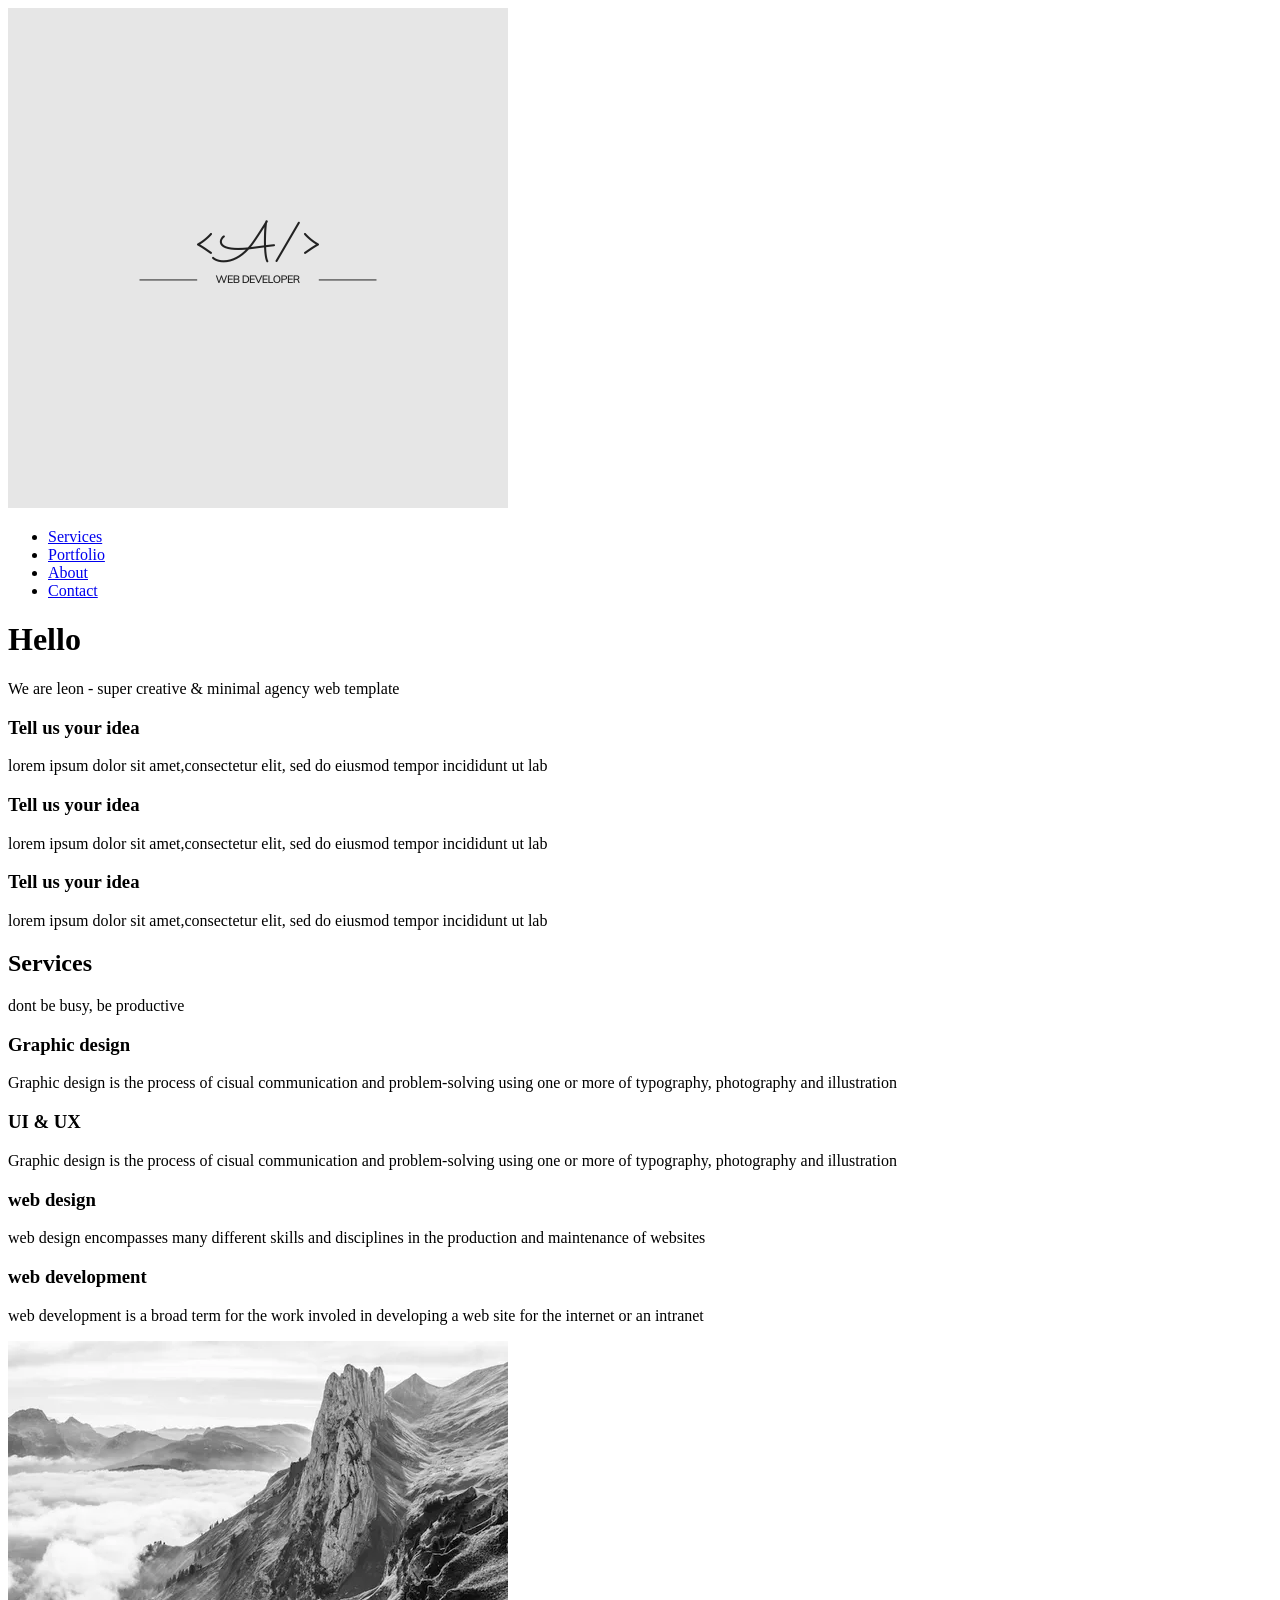
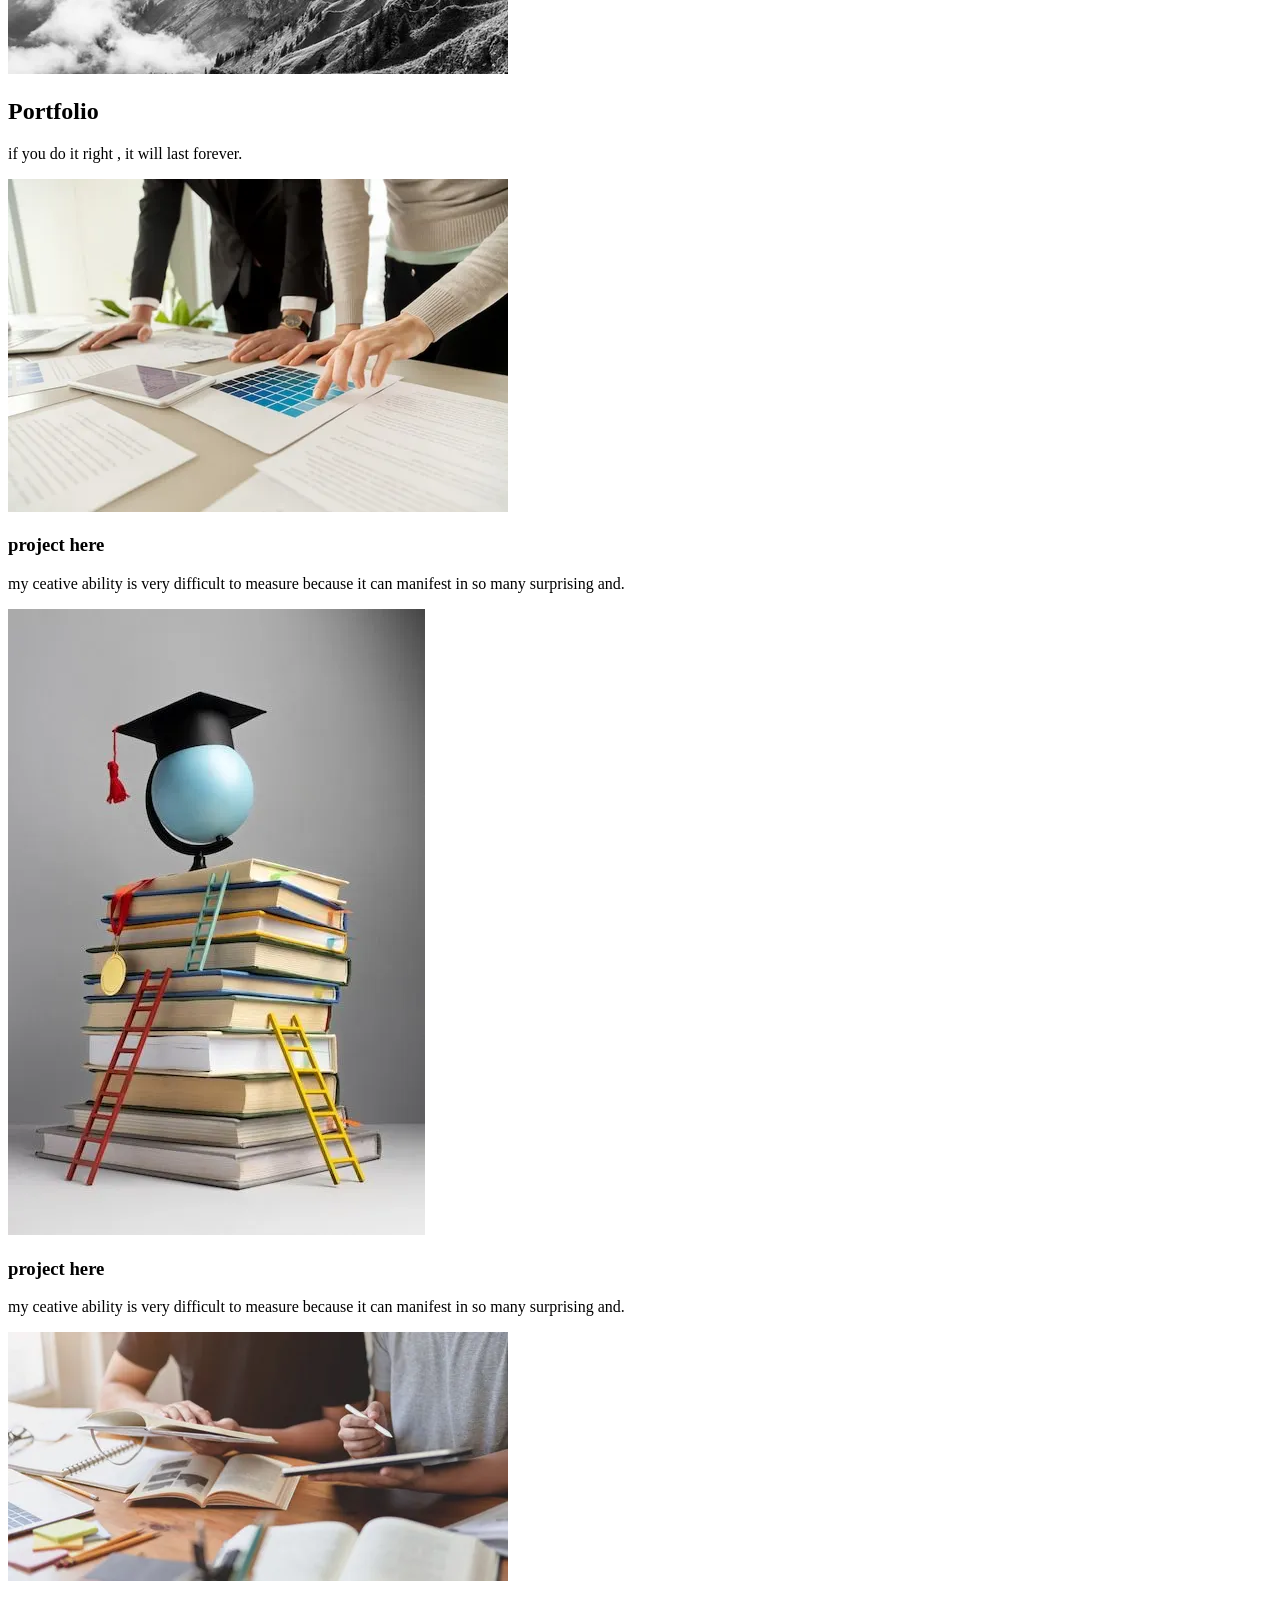
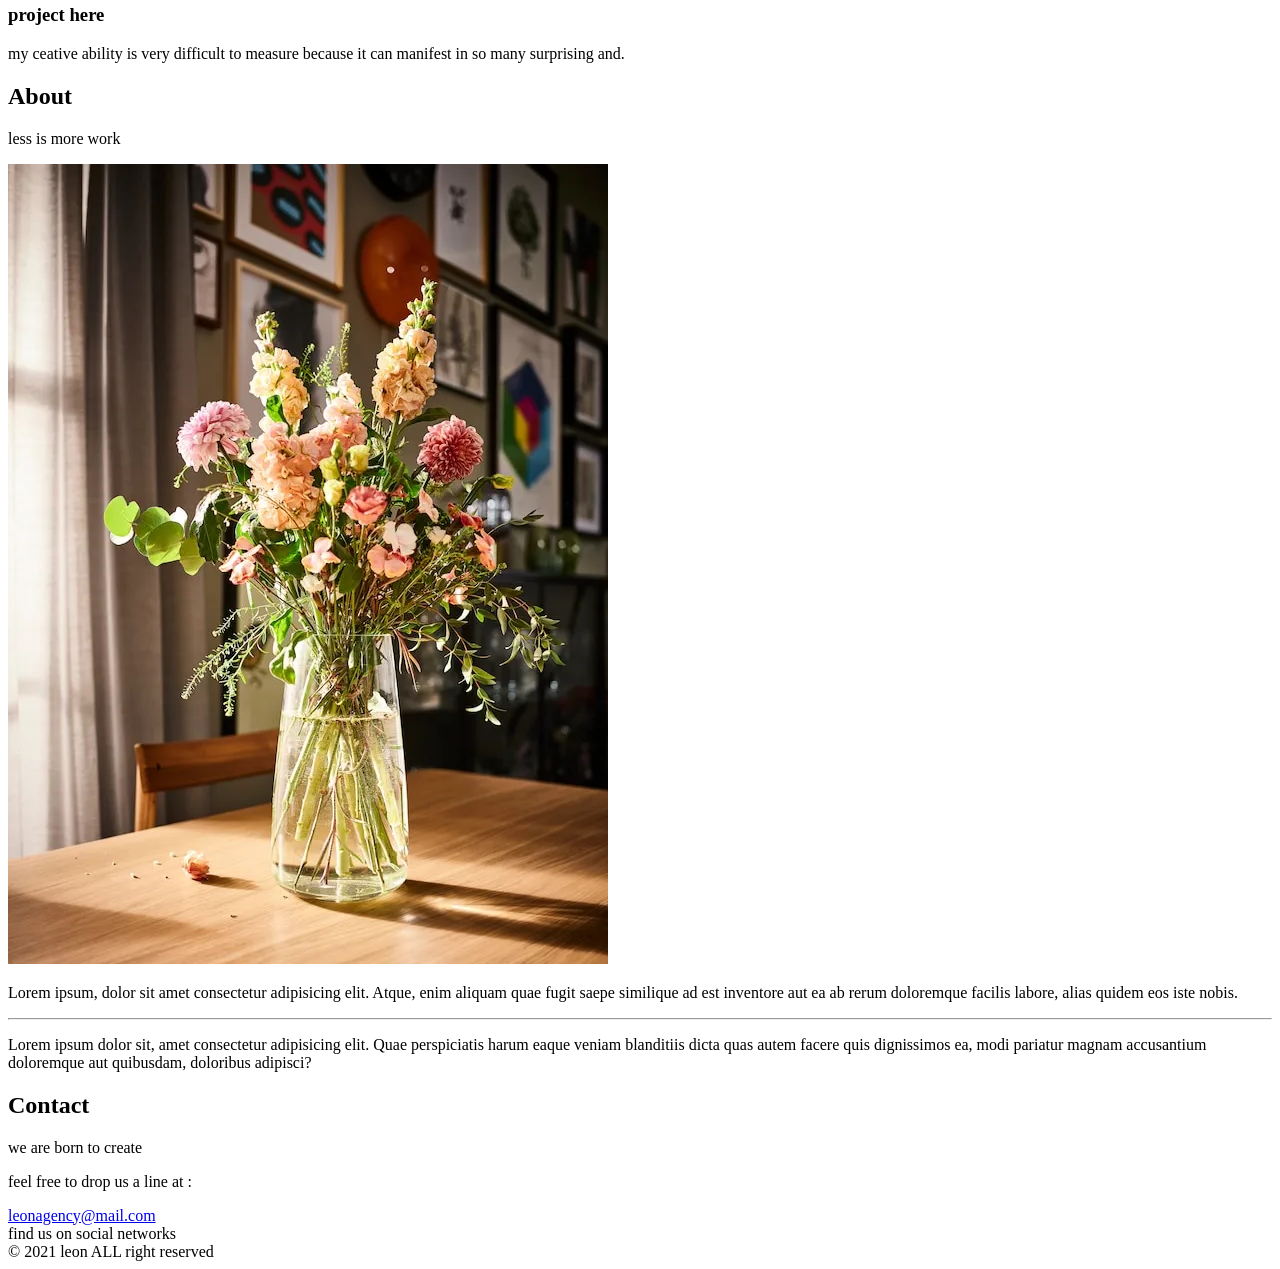
==== index.html @ 274cc2c4 "Update and rename webdesign.html to index.html" ====
<!DOCTYPE html>
<html lang="en">
<head>
    <meta charset="UTF-8">
    <meta name="viewport" content="width=device-width, initial-scale=1.0">
    <title>Leon</title>
    <!--main css file-->
    <link rel="stylesheet" href="css/leon.css">
    <!--render all elements normally-->
    <link rel="stylesheet" href="css/normlize.css">
    <!--fons lib-->
    <link rel="stylesheet" href="css/all.min.css">
    <!-- google font-->
    <link rel="preconnect" href="https://fonts.googleapis.com">
    <link rel="preconnect" href="https://fonts.gstatic.com" crossorigin>
    <link href="https://fonts.googleapis.com/css2?family=Work+Sans:ital,wght@0,100..900;1,100..900&display=swap" rel="stylesheet">
    


</head>

<body>

    <!-- start header -->
    <div class="header">
        <div class="container">
            <img class="logo" src="Images/logo.png" alt="">
            <div class="links">
                <span class="icon">
                    <span></span>
                    <span></span>
                    <span></span>
                </span>
                <ul>
                    <li><a href="#services"> Services</a></li>
                    <li><a href="#portfoilio">Portfolio</a></li>
                    <li><a href="#about">About</a></li>
                    <li><a href="#contact">Contact</a></li>
                </ul>
            </div>
        </div>
    </div>
    <!--end header -->

    <!-- start landing -->

     <div class="landing">
        <div class="intro-text">
            <h1> Hello </h1>
            <p> We are leon - super creative & minimal agency web template</p>
        </div>
     </div>


    <!-- end landing -->
     
    <!-- start features-->
    
     <div class="features">
        <div class="container">
            <div class=" feat">
                <i class="fas fa-magic fa-3x"></i> 
                <h3>Tell us your idea</h3>
                <p>lorem ipsum dolor sit amet,consectetur elit, sed do eiusmod tempor incididunt ut lab</p>
            </div>
            <div class=" feat">
                <i class="fas fa-gem fa-3x"></i> 
                <h3>Tell us your idea</h3>
                <p>lorem ipsum dolor sit amet,consectetur elit, sed do eiusmod tempor incididunt ut lab</p>
            </div>
            <div class=" feat">
                <i class="fas fa-globe-asia fa-3x"></i> 
                <h3>Tell us your idea</h3>
                <p>lorem ipsum dolor sit amet,consectetur elit, sed do eiusmod tempor incididunt ut lab</p>
            </div>
        </div>
     </div>

     


    <!-- end features-->

    <!--  start services  -->

     <div class="services">
        <div class="container">
            <h2 class="special-heading">Services</h2>
            <p>dont be busy, be productive </p>
            <div class="services-content">
                <div class="col">
                    <!--start service-->
                    <div class="srv">
                        <i class="fas fa-palette fa-2x"></i>
                        <div class="text">
                            <h3> Graphic design </h3>
                            <p> Graphic design is the process of cisual communication and problem-solving using one or more of typography, photography and illustration </p>

                        </div>
                    </div>
                    <div class="srv">
                        <i class="fas fa-sketch fa-2x"></i>
                        <div class="text">
                            <h3> UI & UX </h3>
                            <p> Graphic design is the process of cisual communication and problem-solving using one or more of typography, photography and illustration </p>
                         </div>
                    </div>
                    <!--end service-->
                </div>
                <div class="col">
                    <!--start service-->
                    <div class="srv">
                        <i class="fas fa-vector-square fa-2x"></i>
                        <div class="text">
                            <h3> web design </h3>
                            <p> web design encompasses many different skills and disciplines in the production and maintenance of websites </p>

                        </div>
                    </div>
                    <div class="srv">
                        <i class="fas fa-pencil-ruler fa-2x"></i>
                        <div class="text">
                            <h3> web development</h3>
                            <p> web development is a broad term for the work involed in developing a web site for the internet or an intranet</p>
                         </div>
                    </div>
                    <!--end service-->
                </div>
                <div class="col">
                    <div class="image image-colomn">
                        <img src="Images/mmm.png" alt="">
                    </div>
                </div>
            </div>
        </div>
     </div>

    <!--  end services  -->

    <!-- start portfolio -->
     
    <div class="portfolio">
        <div class="container">
            <h2 class="special-heading">Portfolio</h2>
            <p>if you do it right , it will last forever.</p>
            <div class="portfolio-content">
                <div class="card">
                    <img src="Images/portfolio-3.png" alt="">
                    <div class="info">
                        <h3>project here</h3>
                        <p> my ceative ability is very difficult to measure because it can manifest in so many surprising and.</p>
                    </div>
                </div>
                <div class="card">
                    <img src="Images/portfolio-2.png" alt="">
                    <div class="info">
                        <h3>project here</h3>
                        <p> my ceative ability is very difficult to measure because it can manifest in so many surprising and.</p>
                    </div>
                </div>
                <div class="card">
                    <img src="Images/portfolio-1.png" alt="">
                    <div class="info">
                        <h3>project here</h3>
                        <p> my ceative ability is very difficult to measure because it can manifest in so many surprising and.</p>
                    </div>
                </div>
            </div>
        </div>
     </div>

    <!-- end portfolio -->

    <!-- start about -->
     
    <div class="about">
        <div class="container">
            <h2 class="special-heading">About</h2>
            <p>less is more work </p>
            <div class="about-content">
                <div class="image">
                    <img src="Images/about-1.png" alt="">
                </div>
                <div class="text">
                    <p>Lorem ipsum, dolor sit amet consectetur adipisicing elit. Atque, enim aliquam quae fugit saepe similique ad est inventore aut ea ab rerum doloremque facilis labore, alias quidem eos iste nobis.</p>
                    <hr />
                    <p>Lorem ipsum dolor sit, amet consectetur adipisicing elit. Quae perspiciatis harum eaque veniam blanditiis dicta quas autem facere quis dignissimos ea, modi pariatur magnam accusantium doloremque aut quibusdam, doloribus adipisci?</p> 
                </div>


            </div>
        </div>
     </div>

    <!-- end about -->

    <!-- start contact -->
    <div class="contact">
        <div class="container">
            <h2 class="special-heading">Contact</h2>
            <p>we are born to create  </p>
            <div class="info">
                <p class="label">feel free to drop us a line at : </p>
                <a href="milto:leonagency@mail.com?subject=contact" class="link">leonagency@mail.com</a>
                <div class="social">
                    find us on social networks
                    <i class="fab fa-youtube"></i>
                    <i class="fab fa-facebook-f"></i>
                    <i class="fab fa-twitter"></i>

                </div>

            </div>
        </div>
     </div>
     <!-- end contact -->

     <!-- start footer -->
     <div class="footer">
        &copy; 2021 <span>leon</span> ALL right reserved
     </div>
      <!-- start footer -->
</body>
</html>
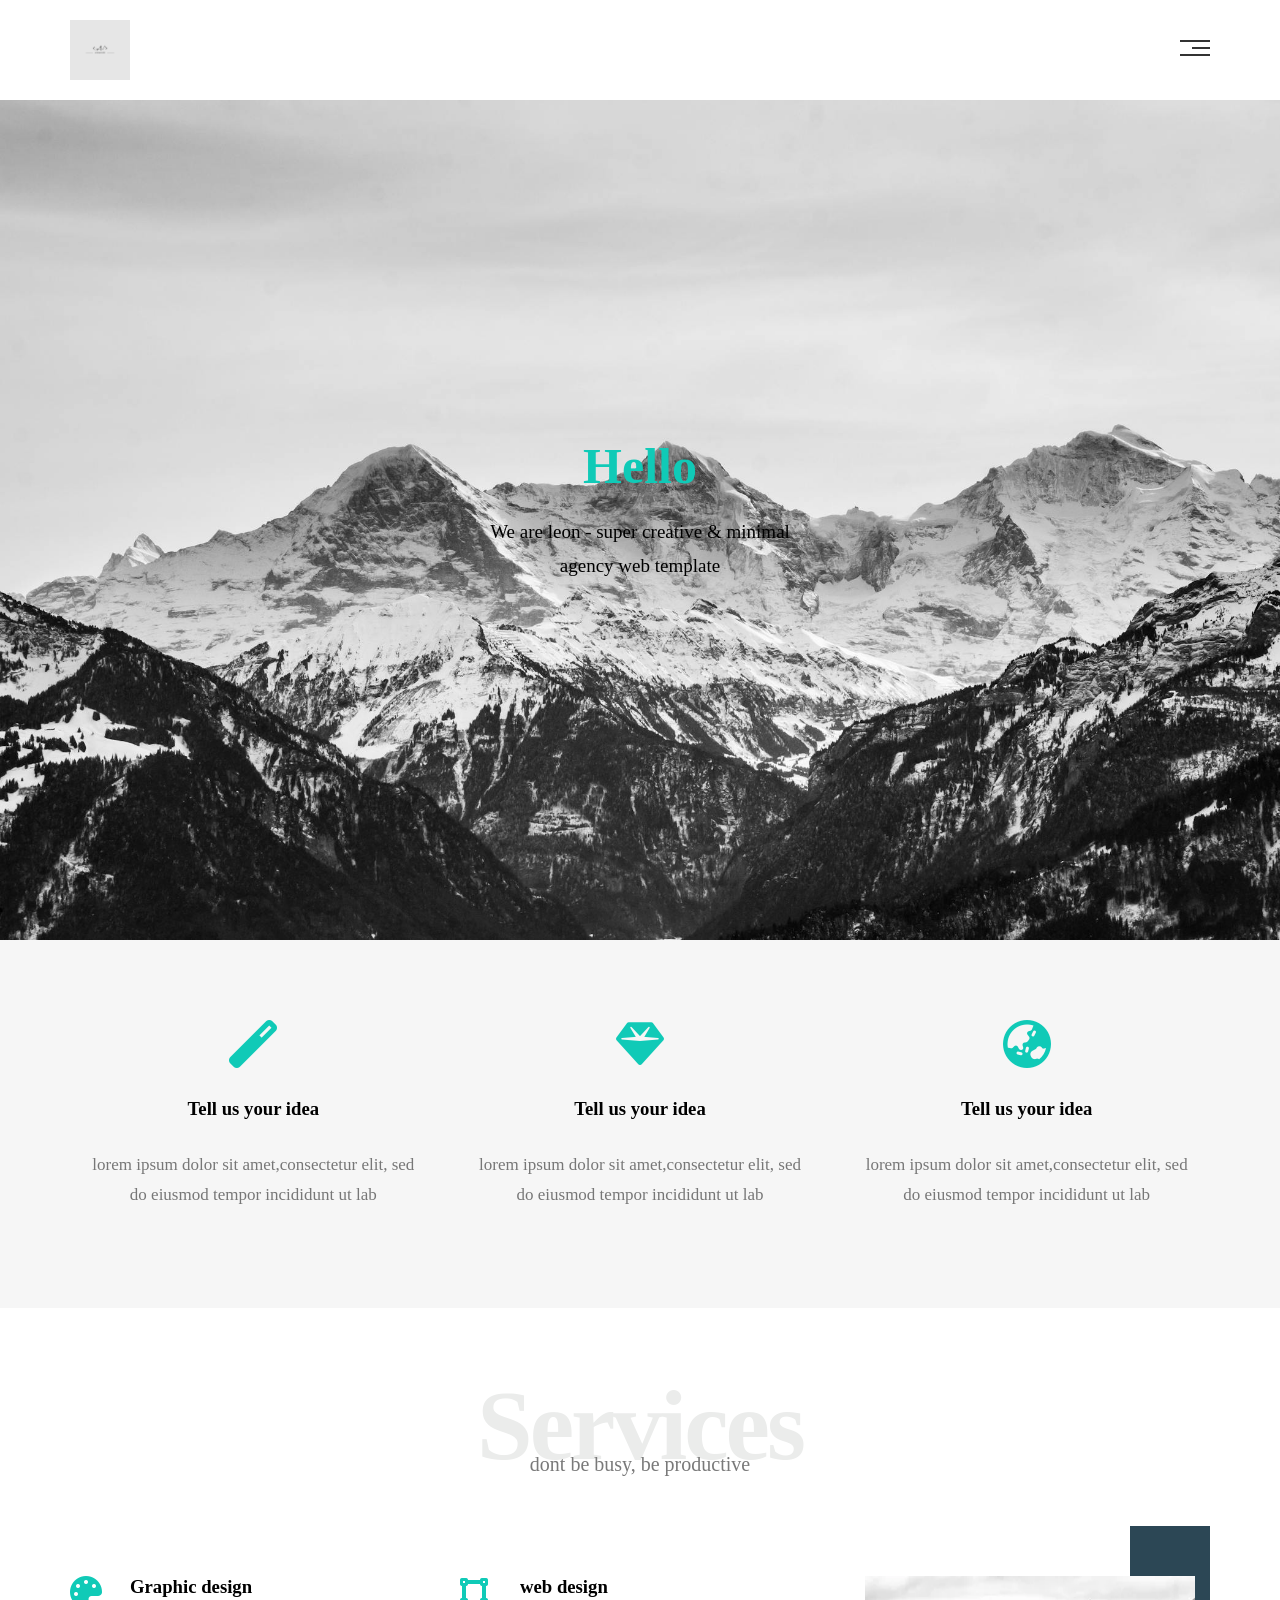
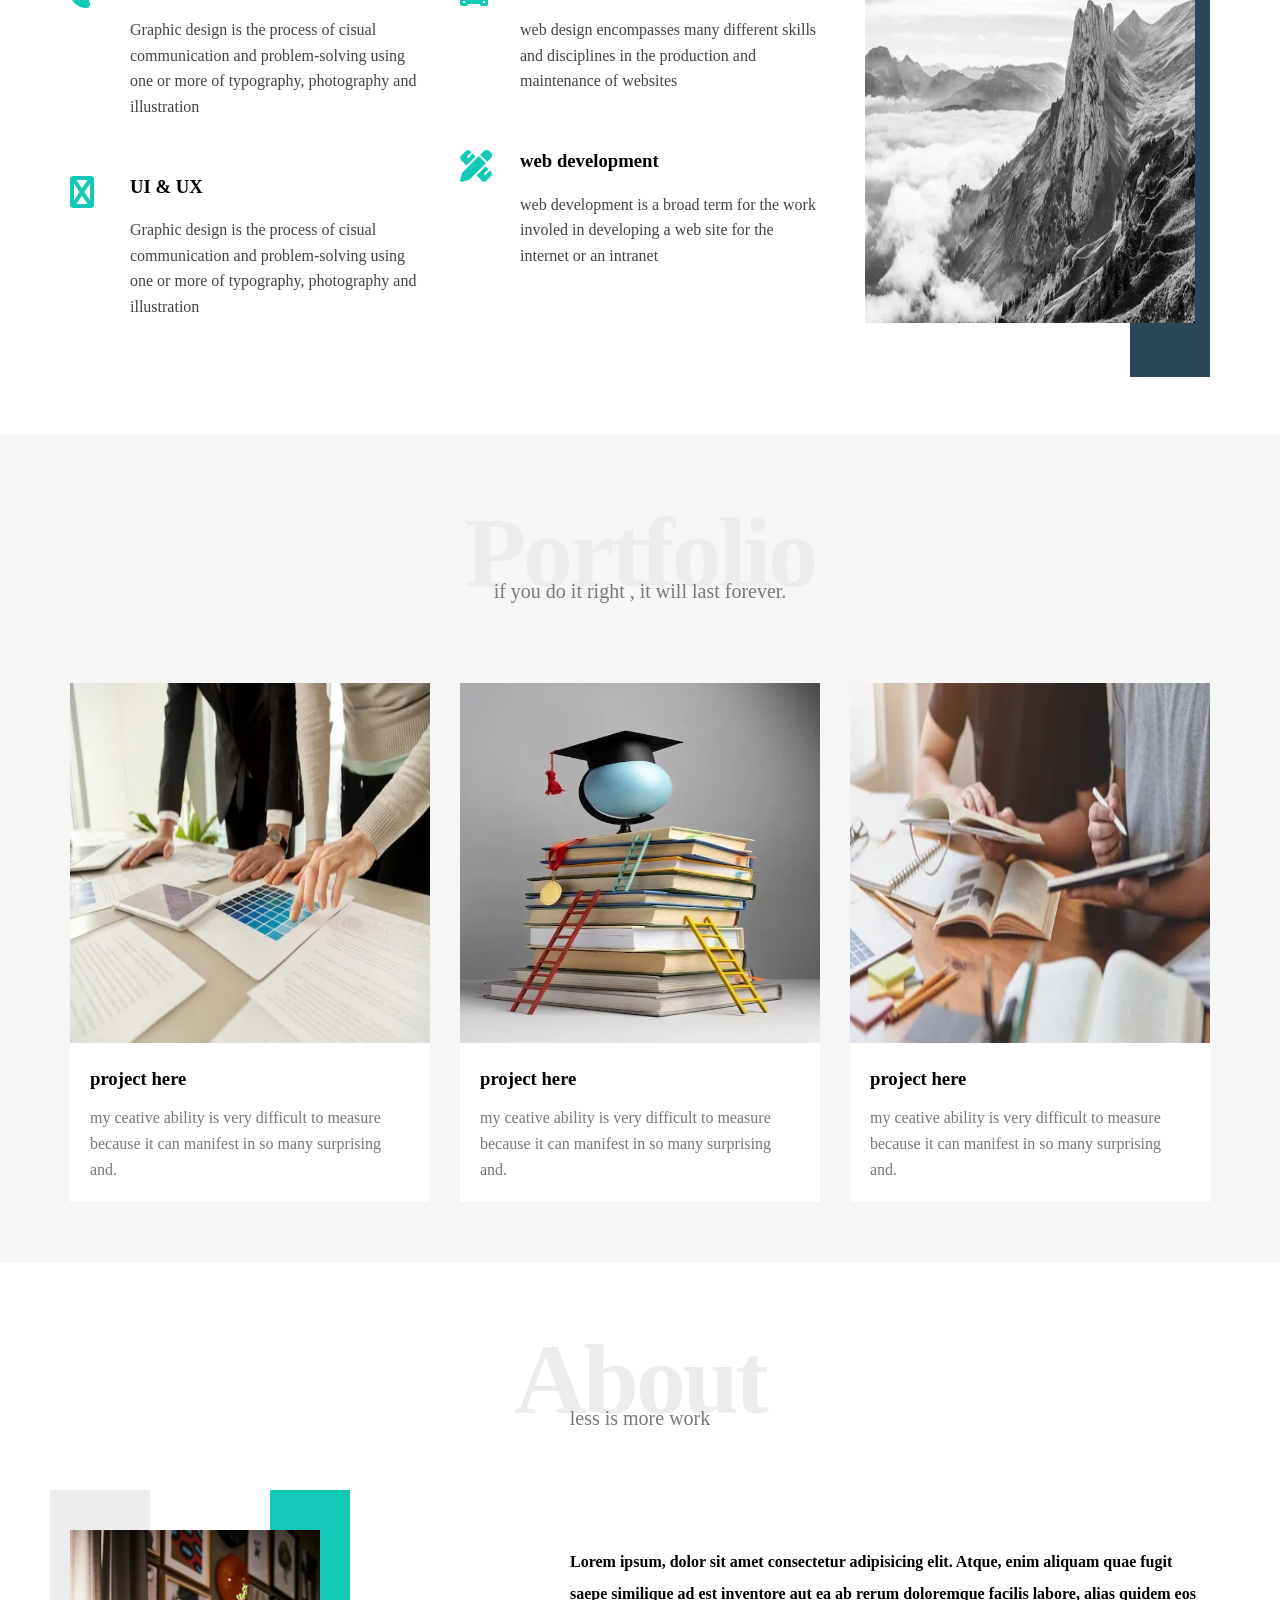
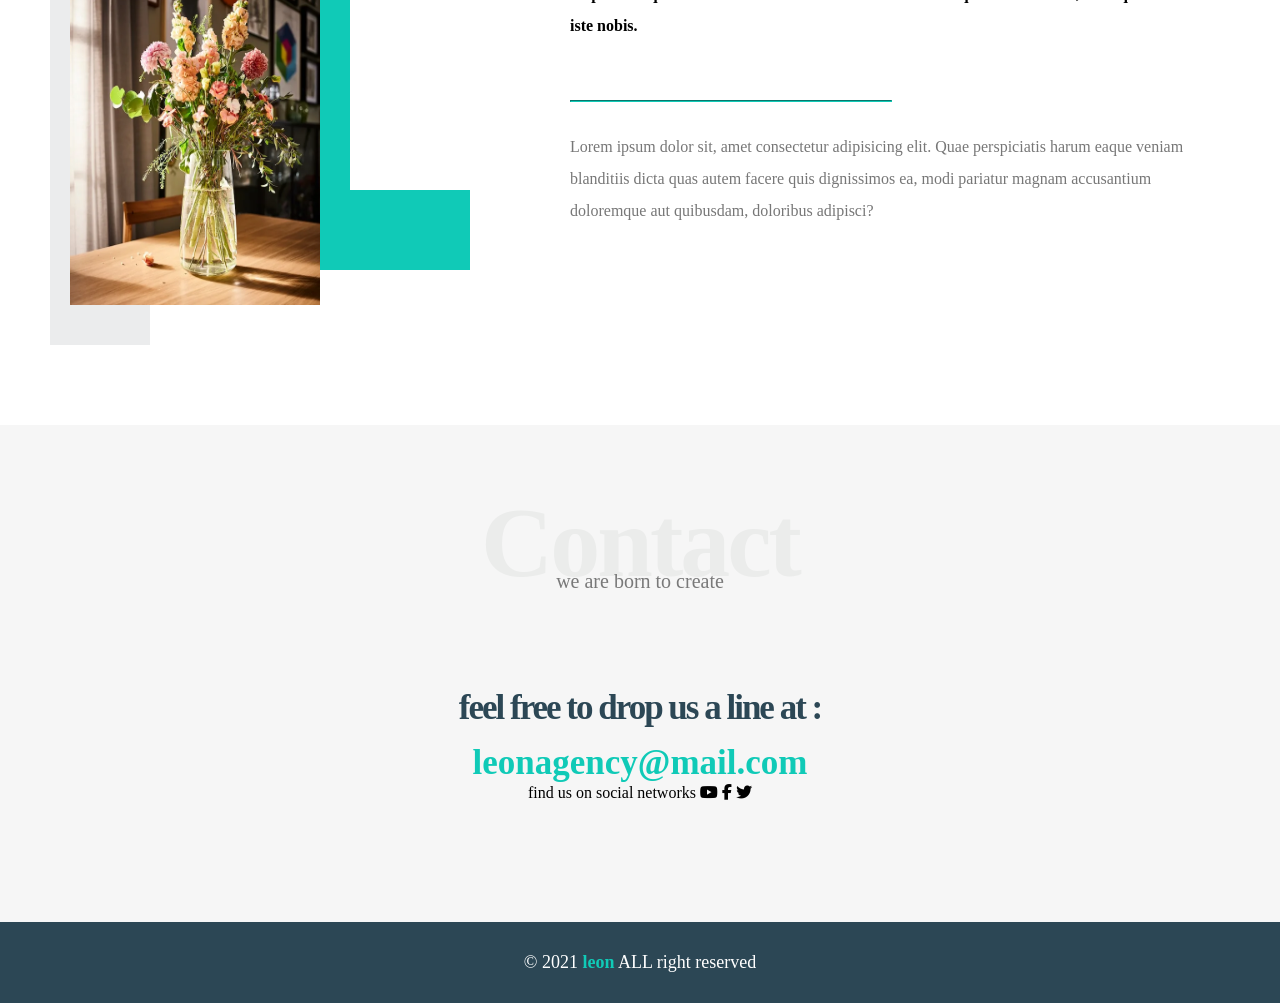
==== commit 49030e16: "Update index.html" ====
--- a/index.html
+++ b/index.html
@@ -5,11 +5,11 @@
     <meta name="viewport" content="width=device-width, initial-scale=1.0">
     <title>Leon</title>
     <!--main css file-->
-    <link rel="stylesheet" href="css/leon.css">
+    <link rel="stylesheet" href="CSS/leon.css">
     <!--render all elements normally-->
-    <link rel="stylesheet" href="css/normlize.css">
+    <link rel="stylesheet" href="CSS/normlize.css">
     <!--fons lib-->
-    <link rel="stylesheet" href="css/all.min.css">
+    <link rel="stylesheet" href="CSS/all.min.css">
     <!-- google font-->
     <link rel="preconnect" href="https://fonts.googleapis.com">
     <link rel="preconnect" href="https://fonts.gstatic.com" crossorigin>
--- a/CSS/leon.css
+++ b/CSS/leon.css
@@ -0,0 +1,512 @@
+:root{
+  --main-color: #10cab7;
+  --secondary-color: #2c4755;
+  --section-padding: 60px;
+
+}
+/* global rules */
+* {
+    -webkit-box-sizing: border-box;
+    -moz-box-sizing: border-box;
+    box-sizing: border-box;
+}
+
+body{
+  font-family: "Work Sans", serif;
+}
+ /* end rules */
+
+ .container{
+  padding-left: 15px;
+  padding-right: 15px;
+  margin-left: auto;
+  margin-right: auto;
+  
+ }
+
+/* small */
+@media (min-width:768px){
+  .container{
+    width: 750px;
+  }
+ }
+
+/* medium */
+@media (min-width:992px){
+  .container{
+    width: 970px;
+  }
+ }
+ 
+/* large */ 
+@media (min-width:1200px){
+  .container{
+    width: 1170px;
+  }
+ }
+/*end  global rules */
+
+/* start components*/
+
+.special-heading{
+  color: #ebeceb;
+  font-size: 100px;
+  text-align: center;
+  font-weight: 800;
+  letter-spacing: -3px;
+  margin: 0;
+}
+
+.special-heading + p {
+  margin : -30px 0 0 ;
+  font-size: 20px;
+  text-align: center;
+  color: #797979;
+
+}
+@media (max-width:767px){
+  .special-heading {
+    font-size: 60px;
+ }
+ .special-heading + p {
+  margin-top: -20px;
+ }
+}
+
+
+
+/* end  components*/
+/* start header */
+
+.header{
+  padding:20px;
+}
+
+.header .container{
+  display : flex ;
+  justify-content: space-between;
+  align-items: center;
+}
+.header .logo {
+  width:60px;
+}
+.header .links{
+  position: relative;
+}
+.header .links:hover .icon span:nth-child(2){
+  width: 100%;
+}
+.header .links .icon{
+  width: 30px;
+  display: flex;
+  flex-wrap: wrap;
+  justify-content: flex-end;
+}
+.header .links .icon span {
+  background-color: #333;
+  margin-bottom: 5px;
+ 
+  
+}
+.header .links .icon span:first-child{
+  height: 2px;
+  width: 100%;
+}
+
+.header .links .icon span:nth-child(2){
+  height: 2px;
+  width : 60%;
+  transition: 0.3s;
+}
+
+.header .links .icon span:last-child{
+  height: 2px;
+  width: 100%;
+
+}
+.header .links ul {
+
+  list-style: none;
+  margin: 0;
+  padding: 0;
+  background-color: #F6F6F6;
+  position: absolute;
+  right: 0;
+  min-width: 200px;
+  top: calc(100% + 15px);
+  display: none; 
+  z-index: 1;
+
+}
+
+.header .links ul::before{
+  content: "";
+  border-width: 10px;
+  border-style: solid;
+  border-color: transparent transparent #f6f6f6 transparent;
+  position: absolute;
+  right: 5px;
+  top: -19px;
+}
+.header .links:hover  ul {
+
+  display: block;
+
+}
+
+.header .links ul li a {
+  display: block;
+  padding: 15px;
+  text-decoration: none;
+  color: #333;
+  transition: 0.3s;
+}
+.header .links ul li a:hover {
+  padding-left: 25px ;
+
+}
+.header .links ul li:not(:last-child) a {
+  border-bottom: 1px solid;
+}
+
+/* end header */
+
+/* start landing */ 
+
+.landing{
+  background-image: url(../Images/mounte.png);
+  background-size: cover;
+  height: calc(100vh - 60px);
+  position: relative;
+}
+.landing .intro-text{
+
+  position: absolute;
+    left: 50%;
+    top: 50%;
+    text-align: center;
+    transform: translate(-50%, -50%);
+    width: 320px;
+    max-width: 100%;
+}
+
+
+
+.landing .intro-text h1 {
+  margin: 0;
+  font-weight: bold;
+  font-size: 50px;
+  color: var(--main-color);
+}
+
+.landing .intro-text p {
+  font-size: 19px;
+  line-height: 1.8;
+  
+
+}
+/* end landing */ 
+
+
+ /*start features*/
+
+.features{
+  padding-top:  var(--section-padding);
+  padding-bottom:  var(--section-padding);
+  background-color: #F6F6F6;
+}
+
+.features .container{
+  display: grid;
+  grid-template-columns: repeat(auto-fill,minmax(300px,1fr));
+  grid-gap: 20px;
+}
+.features .feat {
+  padding: 20px;
+  text-align: center;
+
+}
+.features .feat i {
+  color :var(--main-color)
+}
+.features .feat h3{
+  font-weight: 800;
+  margin: 30px 0;
+}
+.features .feat p {
+  line-height: 1.8;
+  color: #777;
+  font-size: 17px;
+
+}
+ /*end  features*/
+
+
+ /* start services */
+ 
+.services {
+    padding-top:  var(--section-padding);
+    padding-bottom:  var(--section-padding);
+  }
+.services .services-content{
+  display: grid;
+  grid-template-columns: repeat(auto-fill,minmax(300px,1fr));
+  grid-gap:30px;
+  margin-top: 100px;
+
+}
+.services .services-content .srv {
+  display: flex;
+  margin-bottom: 40px ;
+
+}
+@media (max-width : 767px){
+  .services .services-content .srv{
+    flex-direction: column;
+    text-align: center;
+
+  }
+}
+.services .services-content .srv i{
+  color:var(--main-color);
+  flex-basis: 60px;
+}
+.services .services-content .srv .text {
+  flex: 1;
+
+}
+.services .services-content .srv h3 {
+  margin: 0 0 20px ;
+
+}
+.services .services-content .srv p{
+  color: #444;
+  font-weight: 300;
+  line-height: 1.6;
+}
+.services .services-content .image{
+  text-align: center;
+  position: relative;
+
+}
+
+.services .services-content .image::before {
+  content :""; 
+  background-color: var(--secondary-color);
+  width: 80px;
+  height: calc(100% + 100px);
+  top: -50px;
+  position: absolute;
+  right: 0;
+  z-index: -1;
+}
+.services .services-content .image img { 
+  width: 330px; 
+  height: 347px;
+
+  
+}
+@media (max-width:1199px){
+  .image-colomn {
+    display: none;
+  }
+}
+ /* end services */
+
+ /*  start portfolio */ 
+
+ .portfolio {
+  padding-top: var(--section-padding);
+  padding-bottom:  var(--section-padding);
+  background-color: #F6F6F6;
+ }
+
+.portfolio .portfolio-content {
+  display: grid;
+  grid-template-columns: repeat(auto-fill,minmax(300px,1fr));
+  grid-gap: 30px;
+  margin-top: 80px ;
+}
+
+.portfolio .portfolio-content .card{
+  background-color: white;
+
+}
+.portfolio .portfolio-content .card img {
+
+  max-width: 100%;
+  width: 360px;
+  height: 360px;
+
+}
+.portfolio .portfolio-content .card .info {
+  padding: 20px;
+  
+}
+.portfolio .portfolio-content .card .info h3 { 
+  margin : 0; 
+}
+
+.portfolio .portfolio-content .card .info p { 
+  color: #777;
+  line-height: 1.6;
+  margin-bottom: 0;
+}
+ /* end portfolio */ 
+
+
+ /* start about  */
+
+.about { 
+  padding-top: var(--section-padding);
+  padding-bottom:  calc(var(--section-padding) + 60px );
+  
+}
+ 
+.about .about-content {
+  margin-top: 100px;
+  display: flex;
+  flex-wrap: wrap;
+  justify-content: space-between;
+  
+}
+@media (max-width:991px){
+  .about .about-content {
+flex-direction: column;
+text-align: center;
+  }
+}
+.about .about-content .image {
+  position: relative;
+  width: 250px;
+  height: 375px;
+
+}
+@media (max-width:991px){
+  .about .about-content .image{
+    margin: 0 auto 60px;
+  }
+  
+}
+
+.about .about-content .image::before{
+  content: " ";
+  position: absolute;
+  background-color: #ebeced;
+  width: 100px;
+  height: calc(100% + 80px );
+  top: -40px;
+  left: -20px;
+  z-index: -1;
+  
+}
+
+.about .about-content .image::after{
+  top: -40px;
+  content: "";
+  position: absolute;
+  width: 120px;
+  height: 300px;
+  border-left: 80px solid var(--main-color);
+  border-bottom: 80px solid var(--main-color);
+  z-index: -1;
+  right: -150px;
+
+}
+@media (max-width:991px){
+  .about .about-content .image::before,
+  .about .about-content .image::after{
+    display: none;
+  }
+}
+
+.about .about-content .image img { 
+  max-width: 100%; 
+  width: 400px;
+  height: 100%;
+}
+.about .about-content .text { 
+  flex-basis: calc(100% - 500px);
+
+}
+.about .about-content .text p:first-of-type{
+  font-weight: bold;
+  line-height: 2;
+  margin-bottom: 50px;
+}
+.about .about-content .text hr{
+  width: 50%;
+  display: inline-block;
+  border-color: var(--main-color);
+
+}
+.about .about-content .text p:last-of-type{
+  line-height: 2;
+  color: #777;
+
+}
+ /* end  about  */
+
+ /* start contact */ 
+.contact{
+  padding-top: var(--section-padding);
+  padding-bottom:  var(--section-padding);
+  background-color: #F6F6F6;
+}
+.contact .info { 
+  padding-top: var(--section-padding);
+  padding-bottom:  var(--section-padding);
+  text-align: center;
+}
+.contact .info .label{
+  font-size: 35px;
+  font-weight: 800;
+  color: var(--secondary-color);
+  letter-spacing: -2px;
+  margin-bottom: 15px;
+}
+
+.contact .info .link {
+  display: block;
+  font-size: 35px;
+  font-weight: 800;
+  color: var(--main-color);
+  text-decoration: none;
+
+}
+.contact .info .link .social{
+  display: flex;
+  justify-content: center;
+  margin-top: 20px;
+  font-size: 16px ;
+
+}
+.contact .info .link .social i {
+  margin-left: 10px ;
+  color: var(--secondary-color);
+
+}
+
+@media (max-width :767px ){
+  .contact .info .label,
+  .contact .info .link { 
+    font-size: 25px;
+  }
+}
+ /* end contact */ 
+
+ /* start footer */
+.footer{
+  background-color: var(--secondary-color);
+  color: white;
+  padding: 30px 10px ;
+  text-align: center;
+  font-size: 18px;
+}
+.footer span {
+  font-weight: bold;
+  color: var(--main-color);
+}
+ /* end  footer */
+
+ 
--- a/CSS/normlize.css
+++ b/CSS/normlize.css
@@ -0,0 +1,349 @@
+/*! normalize.css v8.0.1 | MIT License | github.com/necolas/normalize.css */
+
+/* Document
+   ========================================================================== */
+
+/**
+ * 1. Correct the line height in all browsers.
+ * 2. Prevent adjustments of font size after orientation changes in iOS.
+ */
+
+ html {
+    line-height: 1.15; /* 1 */
+    -webkit-text-size-adjust: 100%; /* 2 */
+  }
+  
+  /* Sections
+     ========================================================================== */
+  
+  /**
+   * Remove the margin in all browsers.
+   */
+  
+  body {
+    margin: 0;
+  }
+  
+  /**
+   * Render the `main` element consistently in IE.
+   */
+  
+  main {
+    display: block;
+  }
+  
+  /**
+   * Correct the font size and margin on `h1` elements within `section` and
+   * `article` contexts in Chrome, Firefox, and Safari.
+   */
+  
+  h1 {
+    font-size: 2em;
+    margin: 0.67em 0;
+  }
+  
+  /* Grouping content
+     ========================================================================== */
+  
+  /**
+   * 1. Add the correct box sizing in Firefox.
+   * 2. Show the overflow in Edge and IE.
+   */
+  
+  hr {
+    box-sizing: content-box; /* 1 */
+    height: 0; /* 1 */
+    overflow: visible; /* 2 */
+  }
+  
+  /**
+   * 1. Correct the inheritance and scaling of font size in all browsers.
+   * 2. Correct the odd `em` font sizing in all browsers.
+   */
+  
+  pre {
+    font-family: monospace, monospace; /* 1 */
+    font-size: 1em; /* 2 */
+  }
+  
+  /* Text-level semantics
+     ========================================================================== */
+  
+  /**
+   * Remove the gray background on active links in IE 10.
+   */
+  
+  a {
+    background-color: transparent;
+  }
+  
+  /**
+   * 1. Remove the bottom border in Chrome 57-
+   * 2. Add the correct text decoration in Chrome, Edge, IE, Opera, and Safari.
+   */
+  
+  abbr[title] {
+    border-bottom: none; /* 1 */
+    text-decoration: underline; /* 2 */
+    text-decoration: underline dotted; /* 2 */
+  }
+  
+  /**
+   * Add the correct font weight in Chrome, Edge, and Safari.
+   */
+  
+  b,
+  strong {
+    font-weight: bolder;
+  }
+  
+  /**
+   * 1. Correct the inheritance and scaling of font size in all browsers.
+   * 2. Correct the odd `em` font sizing in all browsers.
+   */
+  
+  code,
+  kbd,
+  samp {
+    font-family: monospace, monospace; /* 1 */
+    font-size: 1em; /* 2 */
+  }
+  
+  /**
+   * Add the correct font size in all browsers.
+   */
+  
+  small {
+    font-size: 80%;
+  }
+  
+  /**
+   * Prevent `sub` and `sup` elements from affecting the line height in
+   * all browsers.
+   */
+  
+  sub,
+  sup {
+    font-size: 75%;
+    line-height: 0;
+    position: relative;
+    vertical-align: baseline;
+  }
+  
+  sub {
+    bottom: -0.25em;
+  }
+  
+  sup {
+    top: -0.5em;
+  }
+  
+  /* Embedded content
+     ========================================================================== */
+  
+  /**
+   * Remove the border on images inside links in IE 10.
+   */
+  
+  img {
+    border-style: none;
+  }
+  
+  /* Forms
+     ========================================================================== */
+  
+  /**
+   * 1. Change the font styles in all browsers.
+   * 2. Remove the margin in Firefox and Safari.
+   */
+  
+  button,
+  input,
+  optgroup,
+  select,
+  textarea {
+    font-family: inherit; /* 1 */
+    font-size: 100%; /* 1 */
+    line-height: 1.15; /* 1 */
+    margin: 0; /* 2 */
+  }
+  
+  /**
+   * Show the overflow in IE.
+   * 1. Show the overflow in Edge.
+   */
+  
+  button,
+  input { /* 1 */
+    overflow: visible;
+  }
+  
+  /**
+   * Remove the inheritance of text transform in Edge, Firefox, and IE.
+   * 1. Remove the inheritance of text transform in Firefox.
+   */
+  
+  button,
+  select { /* 1 */
+    text-transform: none;
+  }
+  
+  /**
+   * Correct the inability to style clickable types in iOS and Safari.
+   */
+  
+  button,
+  [type="button"],
+  [type="reset"],
+  [type="submit"] {
+    -webkit-appearance: button;
+  }
+  
+  /**
+   * Remove the inner border and padding in Firefox.
+   */
+  
+  button::-moz-focus-inner,
+  [type="button"]::-moz-focus-inner,
+  [type="reset"]::-moz-focus-inner,
+  [type="submit"]::-moz-focus-inner {
+    border-style: none;
+    padding: 0;
+  }
+  
+  /**
+   * Restore the focus styles unset by the previous rule.
+   */
+  
+  button:-moz-focusring,
+  [type="button"]:-moz-focusring,
+  [type="reset"]:-moz-focusring,
+  [type="submit"]:-moz-focusring {
+    outline: 1px dotted ButtonText;
+  }
+  
+  /**
+   * Correct the padding in Firefox.
+   */
+  
+  fieldset {
+    padding: 0.35em 0.75em 0.625em;
+  }
+  
+  /**
+   * 1. Correct the text wrapping in Edge and IE.
+   * 2. Correct the color inheritance from `fieldset` elements in IE.
+   * 3. Remove the padding so developers are not caught out when they zero out
+   *    `fieldset` elements in all browsers.
+   */
+  
+  legend {
+    box-sizing: border-box; /* 1 */
+    color: inherit; /* 2 */
+    display: table; /* 1 */
+    max-width: 100%; /* 1 */
+    padding: 0; /* 3 */
+    white-space: normal; /* 1 */
+  }
+  
+  /**
+   * Add the correct vertical alignment in Chrome, Firefox, and Opera.
+   */
+  
+  progress {
+    vertical-align: baseline;
+  }
+  
+  /**
+   * Remove the default vertical scrollbar in IE 10+.
+   */
+  
+  textarea {
+    overflow: auto;
+  }
+  
+  /**
+   * 1. Add the correct box sizing in IE 10.
+   * 2. Remove the padding in IE 10.
+   */
+  
+  [type="checkbox"],
+  [type="radio"] {
+    box-sizing: border-box; /* 1 */
+    padding: 0; /* 2 */
+  }
+  
+  /**
+   * Correct the cursor style of increment and decrement buttons in Chrome.
+   */
+  
+  [type="number"]::-webkit-inner-spin-button,
+  [type="number"]::-webkit-outer-spin-button {
+    height: auto;
+  }
+  
+  /**
+   * 1. Correct the odd appearance in Chrome and Safari.
+   * 2. Correct the outline style in Safari.
+   */
+  
+  [type="search"] {
+    -webkit-appearance: textfield; /* 1 */
+    outline-offset: -2px; /* 2 */
+  }
+  
+  /**
+   * Remove the inner padding in Chrome and Safari on macOS.
+   */
+  
+  [type="search"]::-webkit-search-decoration {
+    -webkit-appearance: none;
+  }
+  
+  /**
+   * 1. Correct the inability to style clickable types in iOS and Safari.
+   * 2. Change font properties to `inherit` in Safari.
+   */
+  
+  ::-webkit-file-upload-button {
+    -webkit-appearance: button; /* 1 */
+    font: inherit; /* 2 */
+  }
+  
+  /* Interactive
+     ========================================================================== */
+  
+  /*
+   * Add the correct display in Edge, IE 10+, and Firefox.
+   */
+  
+  details {
+    display: block;
+  }
+  
+  /*
+   * Add the correct display in all browsers.
+   */
+  
+  summary {
+    display: list-item;
+  }
+  
+  /* Misc
+     ========================================================================== */
+  
+  /**
+   * Add the correct display in IE 10+.
+   */
+  
+  template {
+    display: none;
+  }
+  
+  /**
+   * Add the correct display in IE 10.
+   */
+  
+  [hidden] {
+    display: none;
+  }
